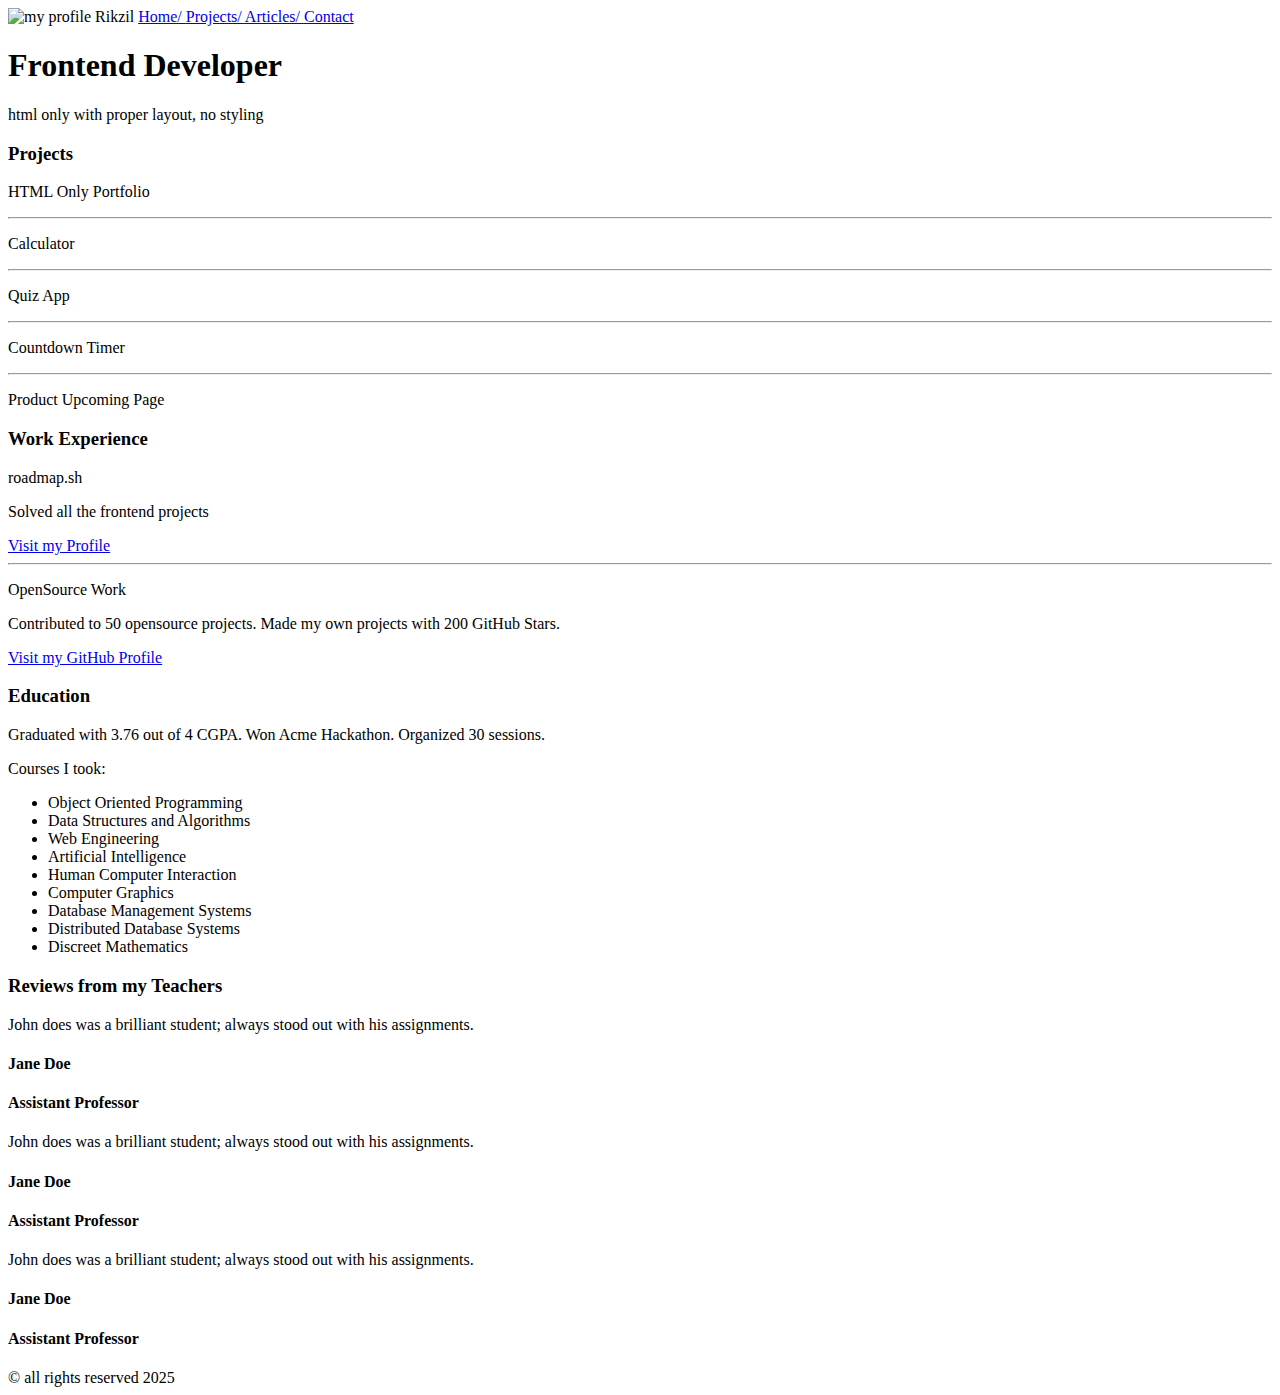
==== htmls/index.html @ 73db624c "basic html web project [Complete]" ====
<!DOCTYPE html>
<html lang="en">

<head>
    <meta charset="UTF-8">
    <meta name="viewport" content="width=device-width, initial-scale=1.0">
    <title>Basic HTML Website Project</title>
</head>

<body>
        <header>
            <nav>
                <img src="" class="" alt="my profile">
                <span>Rikzil</span>
                <a href="homepage.html">Home/ </a>
                <a href="projects.html">Projects/ </a>
                <a href="articles.html">Articles/ </a>
                <a href="contact.html">Contact</a>
            </nav>
        </header>

        <main>
            <article>
                <h1>Frontend Developer</h1>
                <p>html only with proper layout, no styling</p>
            </article>

            <article>
                <aside>
                    <h3>Projects</h3>
                    <section>
                        <p>HTML Only Portfolio</p>
                        <hr>
                        <p>Calculator</p>
                        <hr>
                        <p>Quiz App</p>
                        <hr>
                        <p>Countdown Timer</p>
                        <hr>
                        <p>Product Upcoming Page</p>
                    </section>
                </aside>
                <aside>
                    <h3>Work Experience</h3>
                    <section>
                        <p>roadmap.sh</p>
                        <p>Solved all the frontend projects</p>
                        <a href="#">Visit my Profile</a>
                    </section>
                    <hr>
                    <section>
                        <p>OpenSource Work</p>
                        <p>Contributed to 50 opensource projects. Made my own projects with 200 GitHub Stars.</p>
                        <a href="#">Visit my GitHub Profile</a>
                    </section>
                </aside>
                <aside>
                    <h3>Education</h3>
                    <section>
                        <p>Graduated with 3.76 out of 4 CGPA. Won Acme Hackathon. Organized 30 sessions.</p>
                        <p>Courses I took:</p>
                        <ul>
                            <li>Object Oriented Programming</li>
                            <li>Data Structures and Algorithms</li>
                            <li>Web Engineering</li>
                            <li>Artificial Intelligence</li>
                            <li>Human Computer Interaction</li>
                            <li>Computer Graphics</li>
                            <li>Database Management Systems</li>
                            <li>Distributed Database Systems</li>
                            <li>Discreet Mathematics</li>
                        </ul>
                    </section>
                </aside>
            </article>

            <article>
                <h3>Reviews from my Teachers</h3>
                <section>
                    <p>John does was a brilliant student; always stood out with his assignments.</p>
                    <h4>Jane Doe</h4>
                    <h4>Assistant Professor</h4>
                </section>
                <section>
                    <p>John does was a brilliant student; always stood out with his assignments.</p>
                    <h4>Jane Doe</h4>
                    <h4>Assistant Professor</h4>
                </section>
                <section>
                    <p>John does was a brilliant student; always stood out with his assignments.</p>
                    <h4>Jane Doe</h4>
                    <h4>Assistant Professor</h4>
                </section>
            </article>
        </main>
        <footer>
            <span>© all rights reserved 2025</span>
        </footer>

</body>

</html>
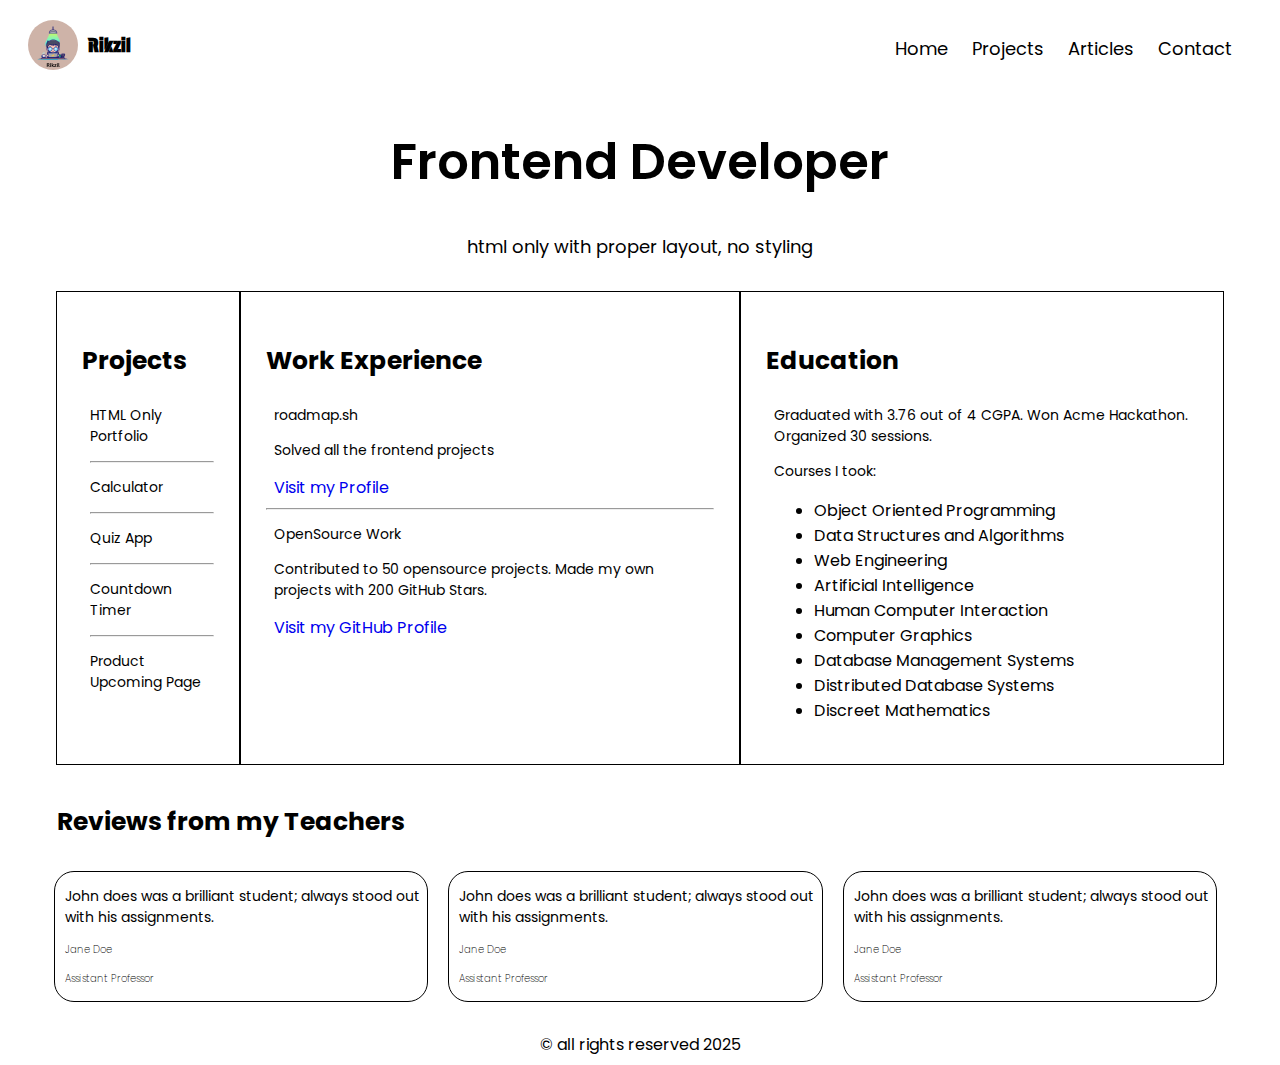
==== commit 4562ffd3: "CSS Change" ====
--- a/htmls/index.html
+++ b/htmls/index.html
@@ -5,30 +5,35 @@
     <meta charset="UTF-8">
     <meta name="viewport" content="width=device-width, initial-scale=1.0">
     <title>Basic HTML Website Project</title>
+    <link rel="stylesheet" href="/csss/style.css">
 </head>
 
 <body>
-        <header>
+        <header class="navBar">
             <nav>
-                <img src="" class="" alt="my profile">
-                <span>Rikzil</span>
-                <a href="homepage.html">Home/ </a>
-                <a href="projects.html">Projects/ </a>
-                <a href="articles.html">Articles/ </a>
-                <a href="contact.html">Contact</a>
+                <div class="pfName">
+                    <img src="/Img/rikzil.png" class="pfImg" alt="my profile">
+                    <span class="textLine protest">Rikzil</span>
+                </div>
+                <div class="menuBar">
+                    <a href="homepage.html" class="textLine">Home</a>
+                    <a href="projects.html" class="textLine">Projects</a>
+                    <a href="articles.html" class="textLine">Articles</a>
+                    <a href="contact.html" class="textLine">Contact</a>
+                </div>
             </nav>
         </header>
 
         <main>
-            <article>
+            <article class="pfDel">
                 <h1>Frontend Developer</h1>
-                <p>html only with proper layout, no styling</p>
+                <p class="pfDelFont">html only with proper layout, no styling</p>
             </article>
 
-            <article>
+            <article class="pfEdu">
                 <aside>
                     <h3>Projects</h3>
-                    <section>
+                    <section class="pfEduItem">
                         <p>HTML Only Portfolio</p>
                         <hr>
                         <p>Calculator</p>
@@ -42,13 +47,13 @@
                 </aside>
                 <aside>
                     <h3>Work Experience</h3>
-                    <section>
+                    <section class="pfEduItem">
                         <p>roadmap.sh</p>
                         <p>Solved all the frontend projects</p>
                         <a href="#">Visit my Profile</a>
                     </section>
                     <hr>
-                    <section>
+                    <section class="pfEduItem">
                         <p>OpenSource Work</p>
                         <p>Contributed to 50 opensource projects. Made my own projects with 200 GitHub Stars.</p>
                         <a href="#">Visit my GitHub Profile</a>
@@ -56,7 +61,7 @@
                 </aside>
                 <aside>
                     <h3>Education</h3>
-                    <section>
+                    <section class="pfEduItem">
                         <p>Graduated with 3.76 out of 4 CGPA. Won Acme Hackathon. Organized 30 sessions.</p>
                         <p>Courses I took:</p>
                         <ul>
@@ -74,19 +79,20 @@
                 </aside>
             </article>
 
-            <article>
-                <h3>Reviews from my Teachers</h3>
-                <section>
+            
+            <h3 class="reviewTechMain">Reviews from my Teachers</h3>
+            <article class="reviewTech">
+                <section class="reviewTechItem">
                     <p>John does was a brilliant student; always stood out with his assignments.</p>
                     <h4>Jane Doe</h4>
                     <h4>Assistant Professor</h4>
                 </section>
-                <section>
+                <section class="reviewTechItem">
                     <p>John does was a brilliant student; always stood out with his assignments.</p>
                     <h4>Jane Doe</h4>
                     <h4>Assistant Professor</h4>
                 </section>
-                <section>
+                <section class="reviewTechItem">
                     <p>John does was a brilliant student; always stood out with his assignments.</p>
                     <h4>Jane Doe</h4>
                     <h4>Assistant Professor</h4>
--- a/csss/style.css
+++ b/csss/style.css
@@ -0,0 +1,101 @@
+@import url('https://fonts.googleapis.com/css2?family=Poppins:ital,wght@0,100;0,200;0,300;0,400;0,500;0,600;0,700;0,800;0,900;1,100;1,200;1,300;1,400;1,500;1,600;1,700;1,800;1,900&family=Protest+Guerrilla&display=swap');
+*{
+    font-family: "Poppins", sans-serif;
+}
+a{
+    text-decoration: none;
+}
+/* Header Nav */
+.navBar{
+    margin: 10px;
+    padding: 10px;
+}
+nav{
+    display: flex;
+    justify-content: space-between;
+}
+.pfName{
+    display: flex;
+    justify-items: end;
+}
+.pfImg{
+    width: 50px;
+    border-radius: 50px;
+}
+.menuBar{
+    display: flexbox;
+    margin: 15px 10px 0 10px;
+}
+.textLine{
+    color: black;
+    padding: 15px 10px 0 10px;
+    font-size: 18px;
+    cursor: pointer;
+}
+.protest{
+    font-family: "Protest Guerrilla", sans-serif;
+    font-weight: 800;
+}
+/* Header Nav */
+/* Main*/
+main{
+    display: flex;
+    flex-direction: column;
+    margin: 10px 35px 10px 35px;
+}
+.pfDel{
+    text-align: center;
+}
+h1{
+    font-weight: 600;
+    font-size: 50px;
+}
+.pfDelFont{
+    font-size: 18px;
+}
+p{
+    font-weight: 400;
+    font-size: 14px;
+}
+.pfEdu{
+    display: flex;
+    justify-content: space-evenly;
+    padding: 13px;
+}
+aside{
+    padding: 25px;
+    border: 1px solid black;
+}
+h3{
+    font-size: 25px;
+    
+}
+.pfEduItem{
+    padding-left: 8px;
+
+}
+.reviewTechMain{
+    font-size: 25px;
+    padding-left: 14px;
+}
+.reviewTech{
+    display: flex;
+    justify-content: space-between;
+    margin-left: 11px;
+}
+.reviewTechItem{
+    margin-top: 5px;
+    border: 1px solid black;
+    border-radius: 20px;
+    margin-right: 20px;
+    padding-left: 10px;
+}
+h4{
+    font-weight: 200;
+    font-size: 10px;
+}
+footer{
+    text-align: center;
+    padding-top: 20px;
+}
+/* Main*/